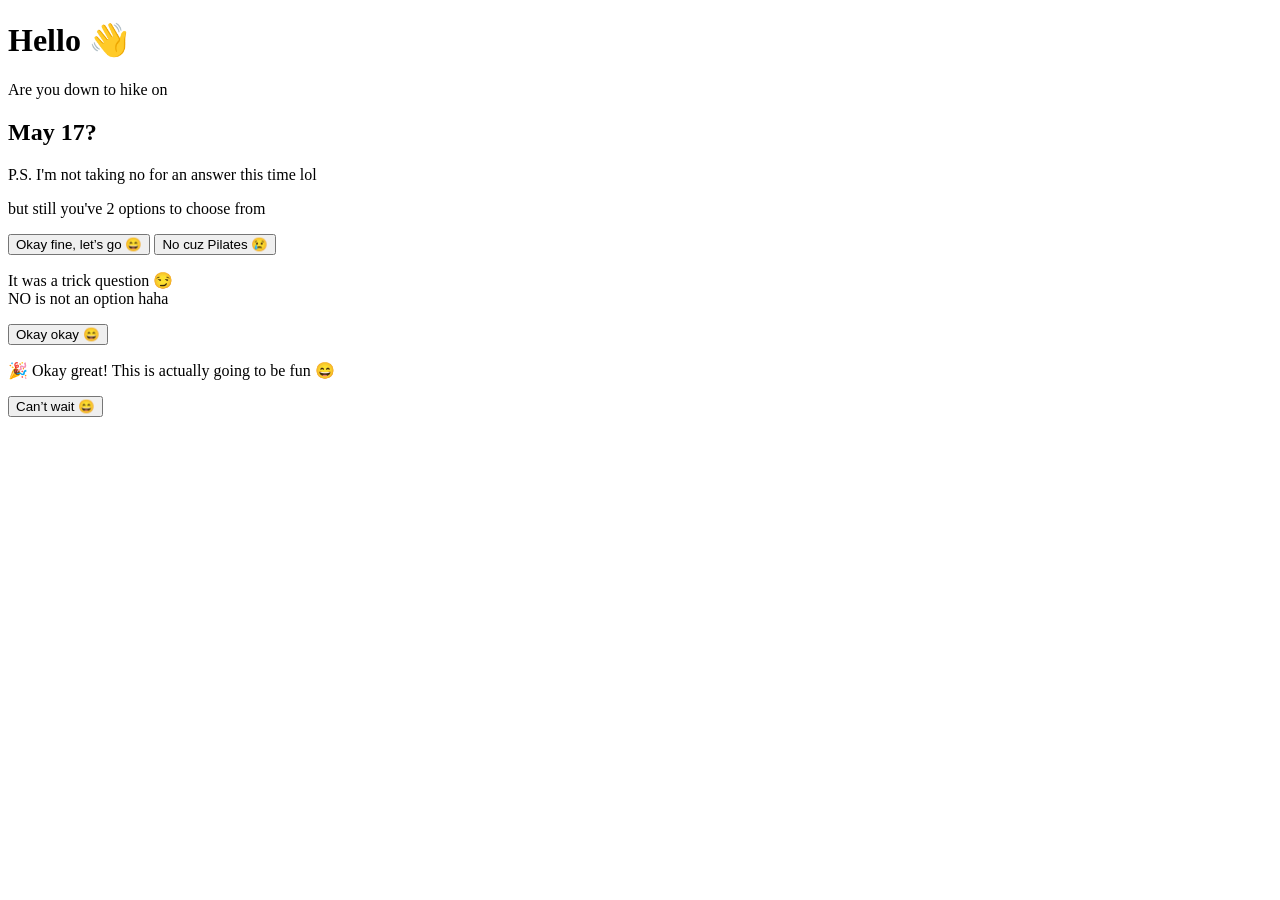
==== templates/index.html @ d29db33b "Rename index.html to templates/index.html" ====
<!DOCTYPE html>
<html lang="en">
<head>
    <meta charset="UTF-8">
    <meta name="viewport" content="width=device-width, initial-scale=1.0">
    <title>Hike Plan</title>
    <link rel="stylesheet" href="{{ url_for('static', filename='style.css') }}">
</head>
<body>

<div class="container">
    <h1>Hello 👋</h1>

    <p class="fade">Are you down to hike on</p>
    <h2 class="fade">May 17?</h2>

    <p class="fade">P.S. I'm not taking no for an answer this time lol</p>
    <p class="fade">but still you've 2 options to choose from</p>

    <div class="buttons">
        <button class="yes-btn" onclick="handleYes()">Okay fine, let’s go 😄</button>
        <button class="no-btn" onclick="handleNo()">No cuz Pilates 😢</button>
    </div>
</div>

<!-- NO Popup -->
<div id="popup" class="popup">
    <div class="popup-content">
        <p>It was a trick question 😏<br>NO is not an option haha</p>
        <button onclick="closePopup()">Okay okay 😄</button>
    </div>
</div>

<!-- YES Popup -->
<div id="yesPopup" class="popup">
    <div class="popup-content yes-style">
        <p>🎉 Okay great! This is actually going to be fun 😄</p>
        <button onclick="closeYesPopup()">Can’t wait 😄</button>
    </div>
</div>

<!-- Balloons -->
<div id="balloons"></div>

<script>
function sendLog(action) {
    fetch("/log", {
        method: "POST",
        headers: {
            "Content-Type": "application/json"
        },
        body: JSON.stringify({ action: action })
    });
}

function handleYes() {
    sendLog("YES");
    createBalloons();
    document.getElementById("yesPopup").style.display = "flex";
}

function handleNo() {
    sendLog("NO");
    document.getElementById("popup").style.display = "flex";
}

function closePopup() {
    document.getElementById("popup").style.display = "none";
}

function closeYesPopup() {
    document.getElementById("yesPopup").style.display = "none";
}

function createBalloons() {
    const container = document.getElementById("balloons");

    for (let i = 0; i < 20; i++) {
        let balloon = document.createElement("div");
        balloon.classList.add("balloon");

        balloon.style.left = Math.random() * 100 + "vw";
        balloon.style.backgroundColor = getRandomColor();

        container.appendChild(balloon);

        setTimeout(() => balloon.remove(), 5000);
    }
}

function getRandomColor() {
    const colors = ["#ff4d8d", "#ff85a1", "#ffc2d1", "#bde0fe", "#a2d2ff"];
    return colors[Math.floor(Math.random() * colors.length)];
}
</script>

</body>
</html>
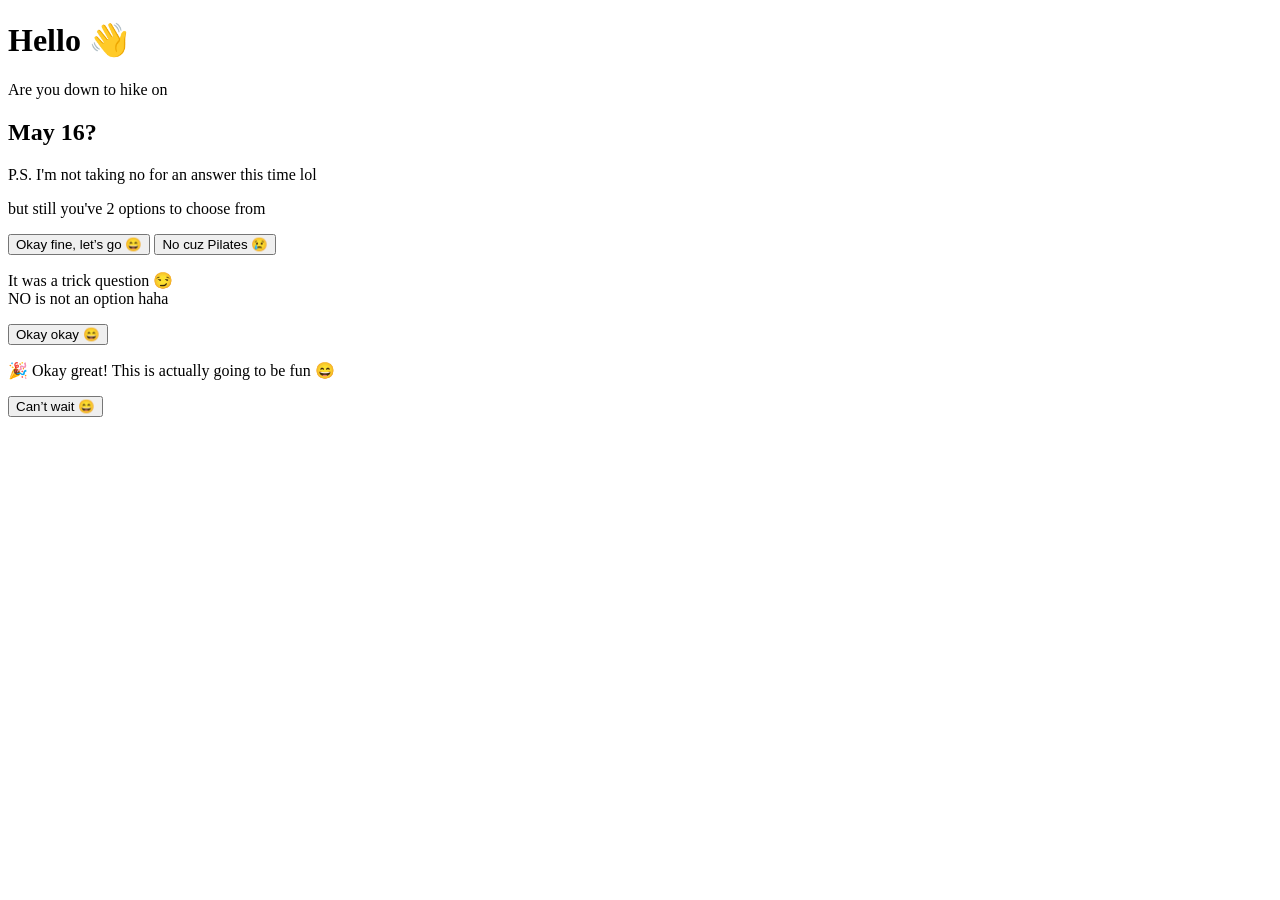
==== commit c5849fc3: "Update index.html" ====
--- a/templates/index.html
+++ b/templates/index.html
@@ -12,7 +12,7 @@
     <h1>Hello 👋</h1>
 
     <p class="fade">Are you down to hike on</p>
-    <h2 class="fade">May 17?</h2>
+    <h2 class="fade">May 16?</h2>
 
     <p class="fade">P.S. I'm not taking no for an answer this time lol</p>
     <p class="fade">but still you've 2 options to choose from</p>
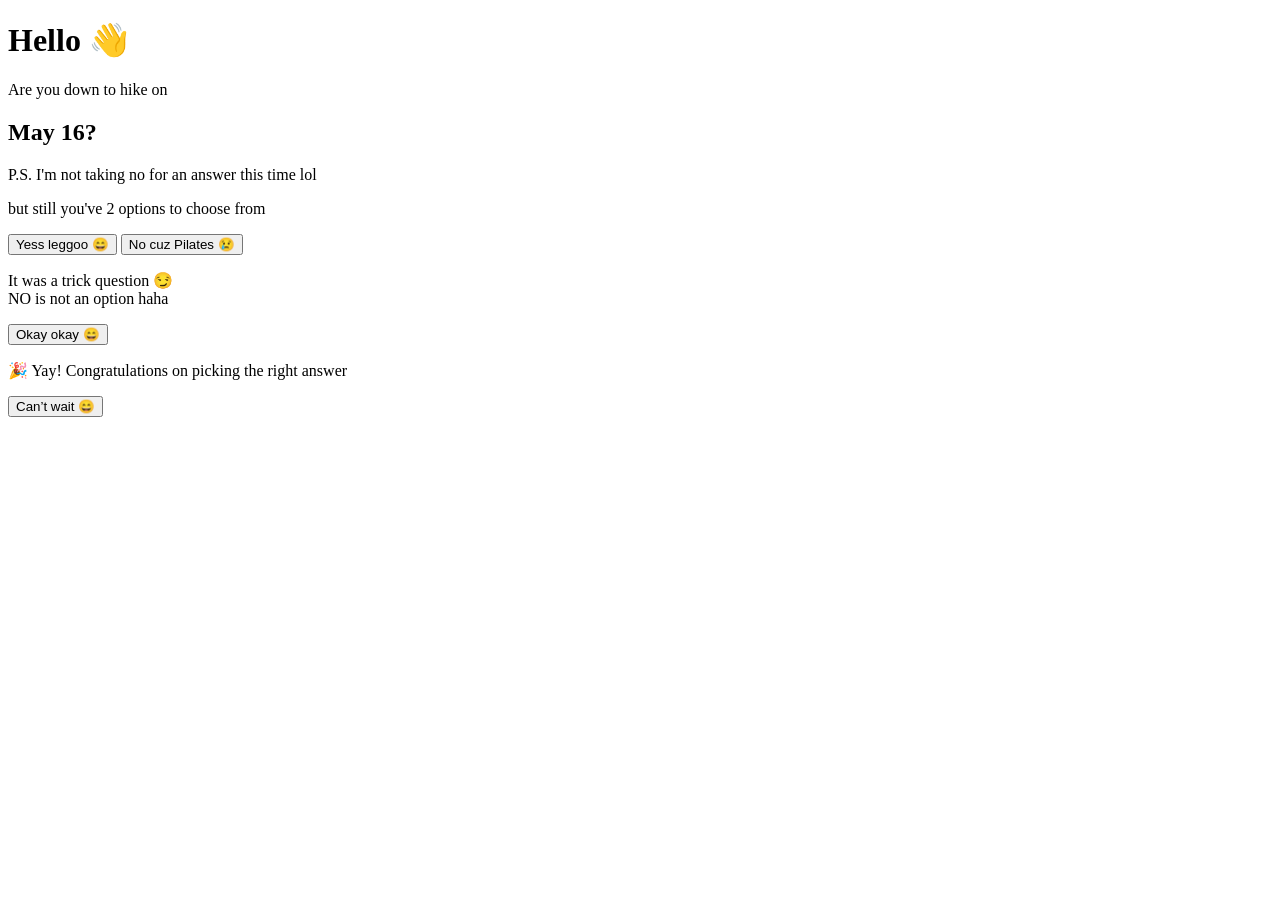
==== commit abcc4ec8: "Update index.html" ====
--- a/templates/index.html
+++ b/templates/index.html
@@ -18,7 +18,7 @@
     <p class="fade">but still you've 2 options to choose from</p>
 
     <div class="buttons">
-        <button class="yes-btn" onclick="handleYes()">Okay fine, let’s go 😄</button>
+        <button class="yes-btn" onclick="handleYes()">Yess leggoo 😄</button>
         <button class="no-btn" onclick="handleNo()">No cuz Pilates 😢</button>
     </div>
 </div>
@@ -34,7 +34,7 @@
 <!-- YES Popup -->
 <div id="yesPopup" class="popup">
     <div class="popup-content yes-style">
-        <p>🎉 Okay great! This is actually going to be fun 😄</p>
+        <p>🎉 Yay! Congratulations on picking the right answer</p>
         <button onclick="closeYesPopup()">Can’t wait 😄</button>
     </div>
 </div>
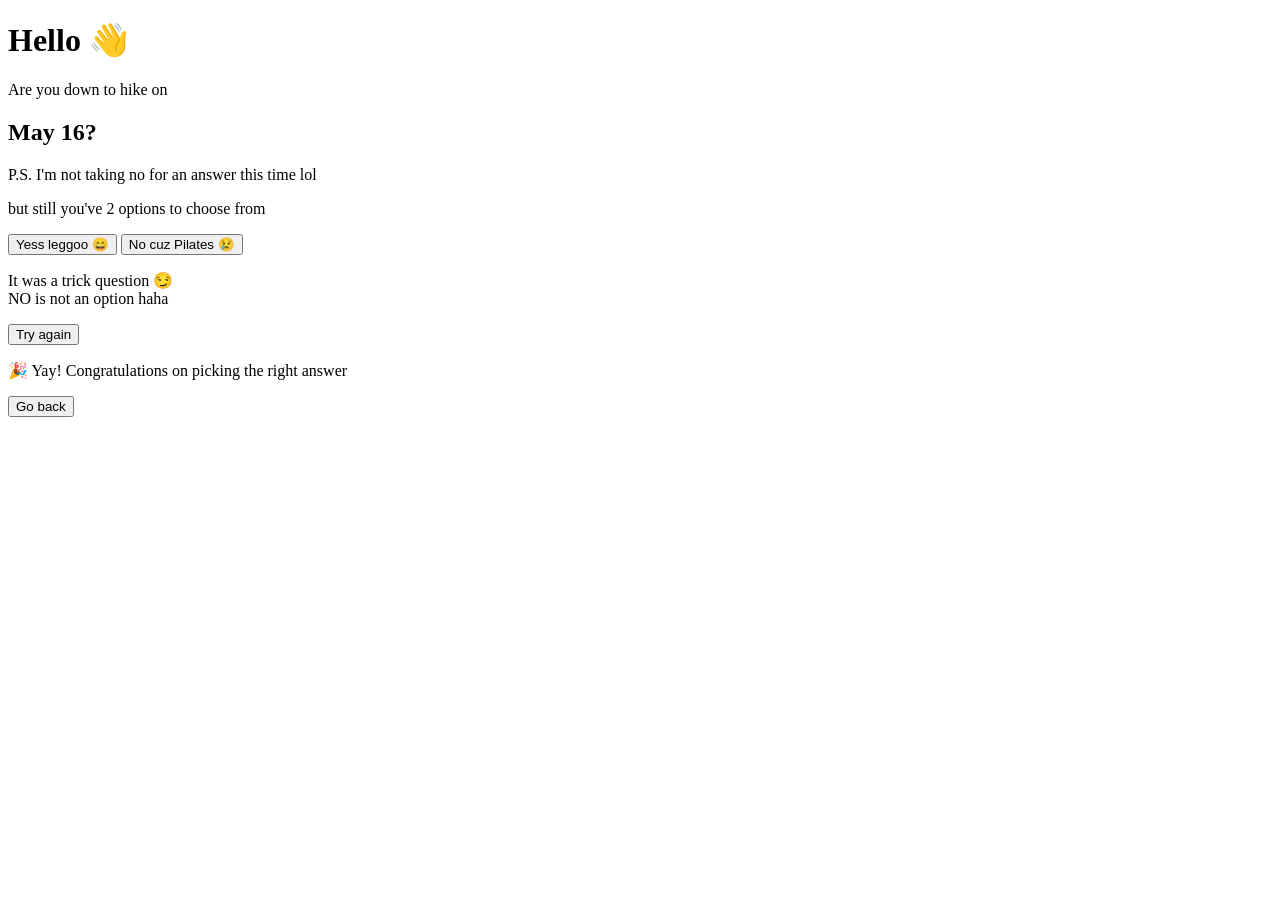
==== commit fbb6dadd: "Update index.html" ====
--- a/templates/index.html
+++ b/templates/index.html
@@ -27,7 +27,7 @@
 <div id="popup" class="popup">
     <div class="popup-content">
         <p>It was a trick question 😏<br>NO is not an option haha</p>
-        <button onclick="closePopup()">Okay okay 😄</button>
+        <button onclick="closePopup()">Try again</button>
     </div>
 </div>
 
@@ -35,7 +35,7 @@
 <div id="yesPopup" class="popup">
     <div class="popup-content yes-style">
         <p>🎉 Yay! Congratulations on picking the right answer</p>
-        <button onclick="closeYesPopup()">Can’t wait 😄</button>
+        <button onclick="closeYesPopup()">Go back</button>
     </div>
 </div>
 
